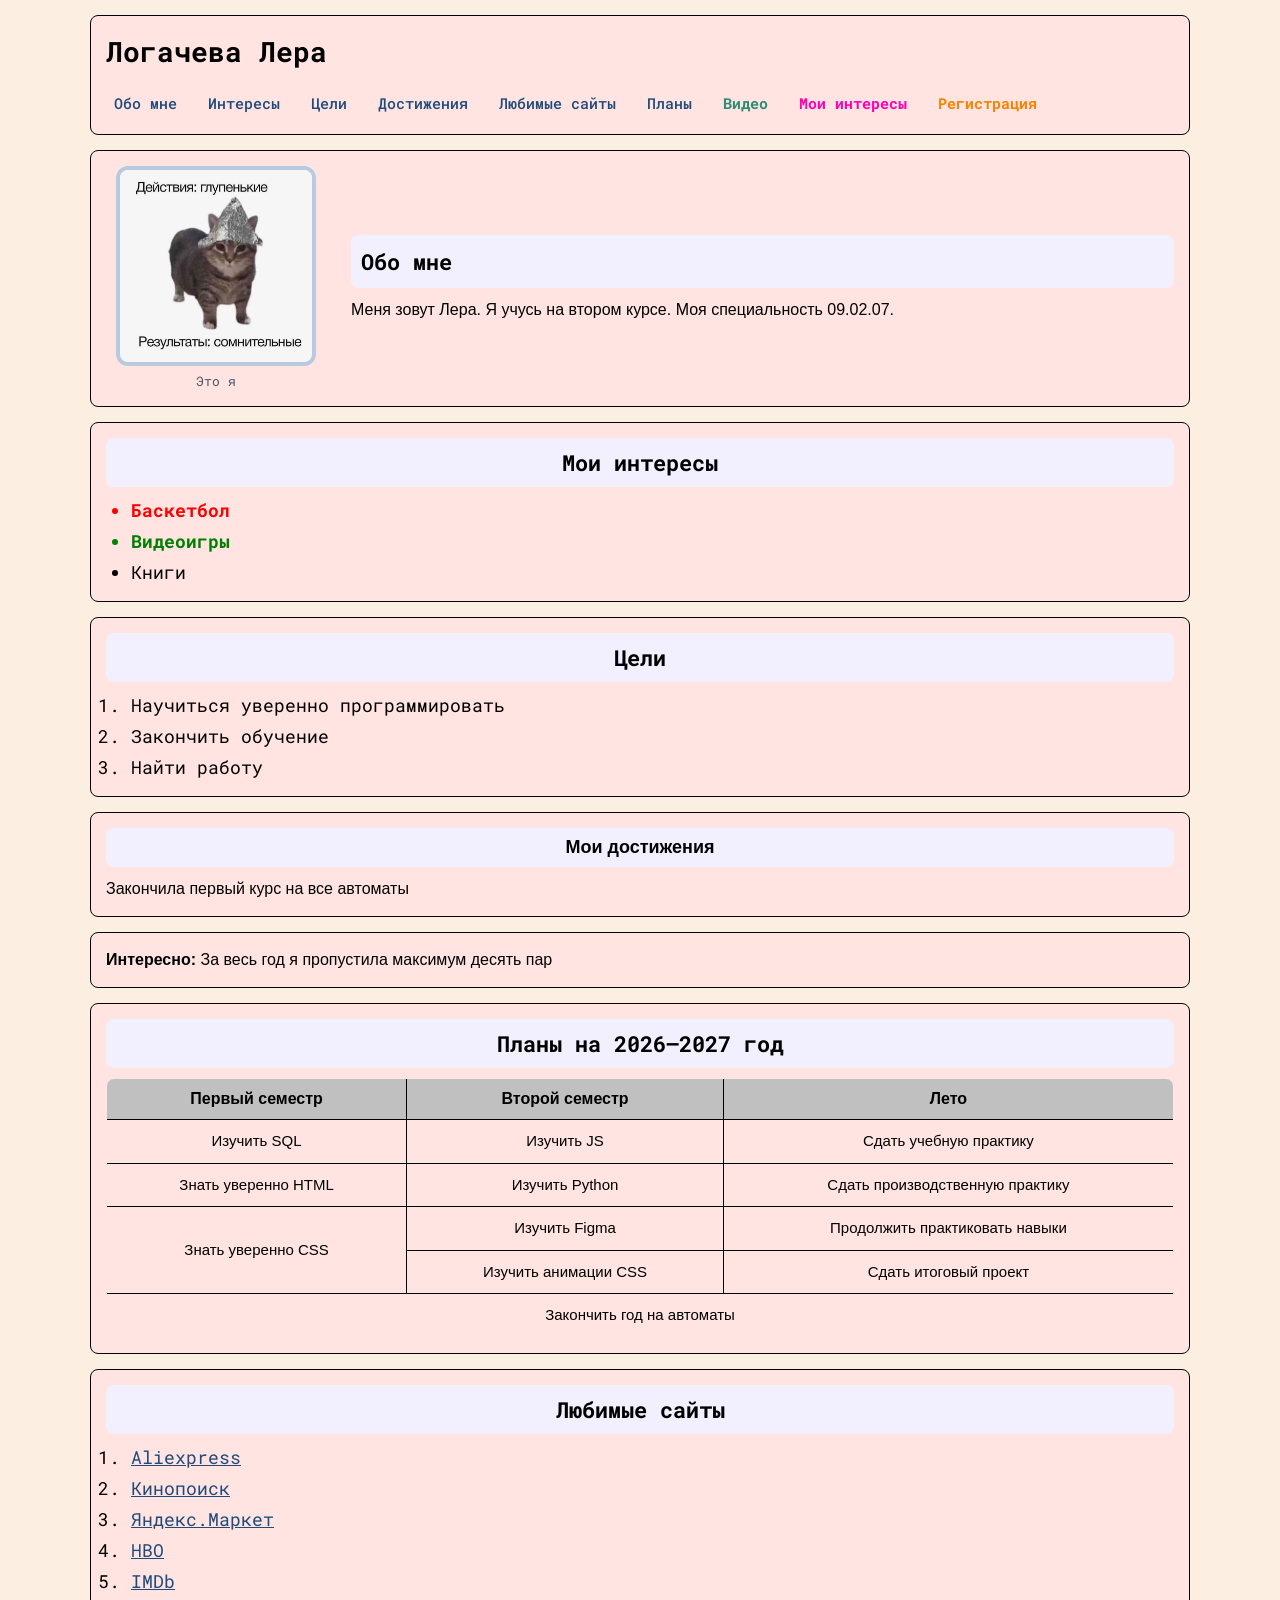
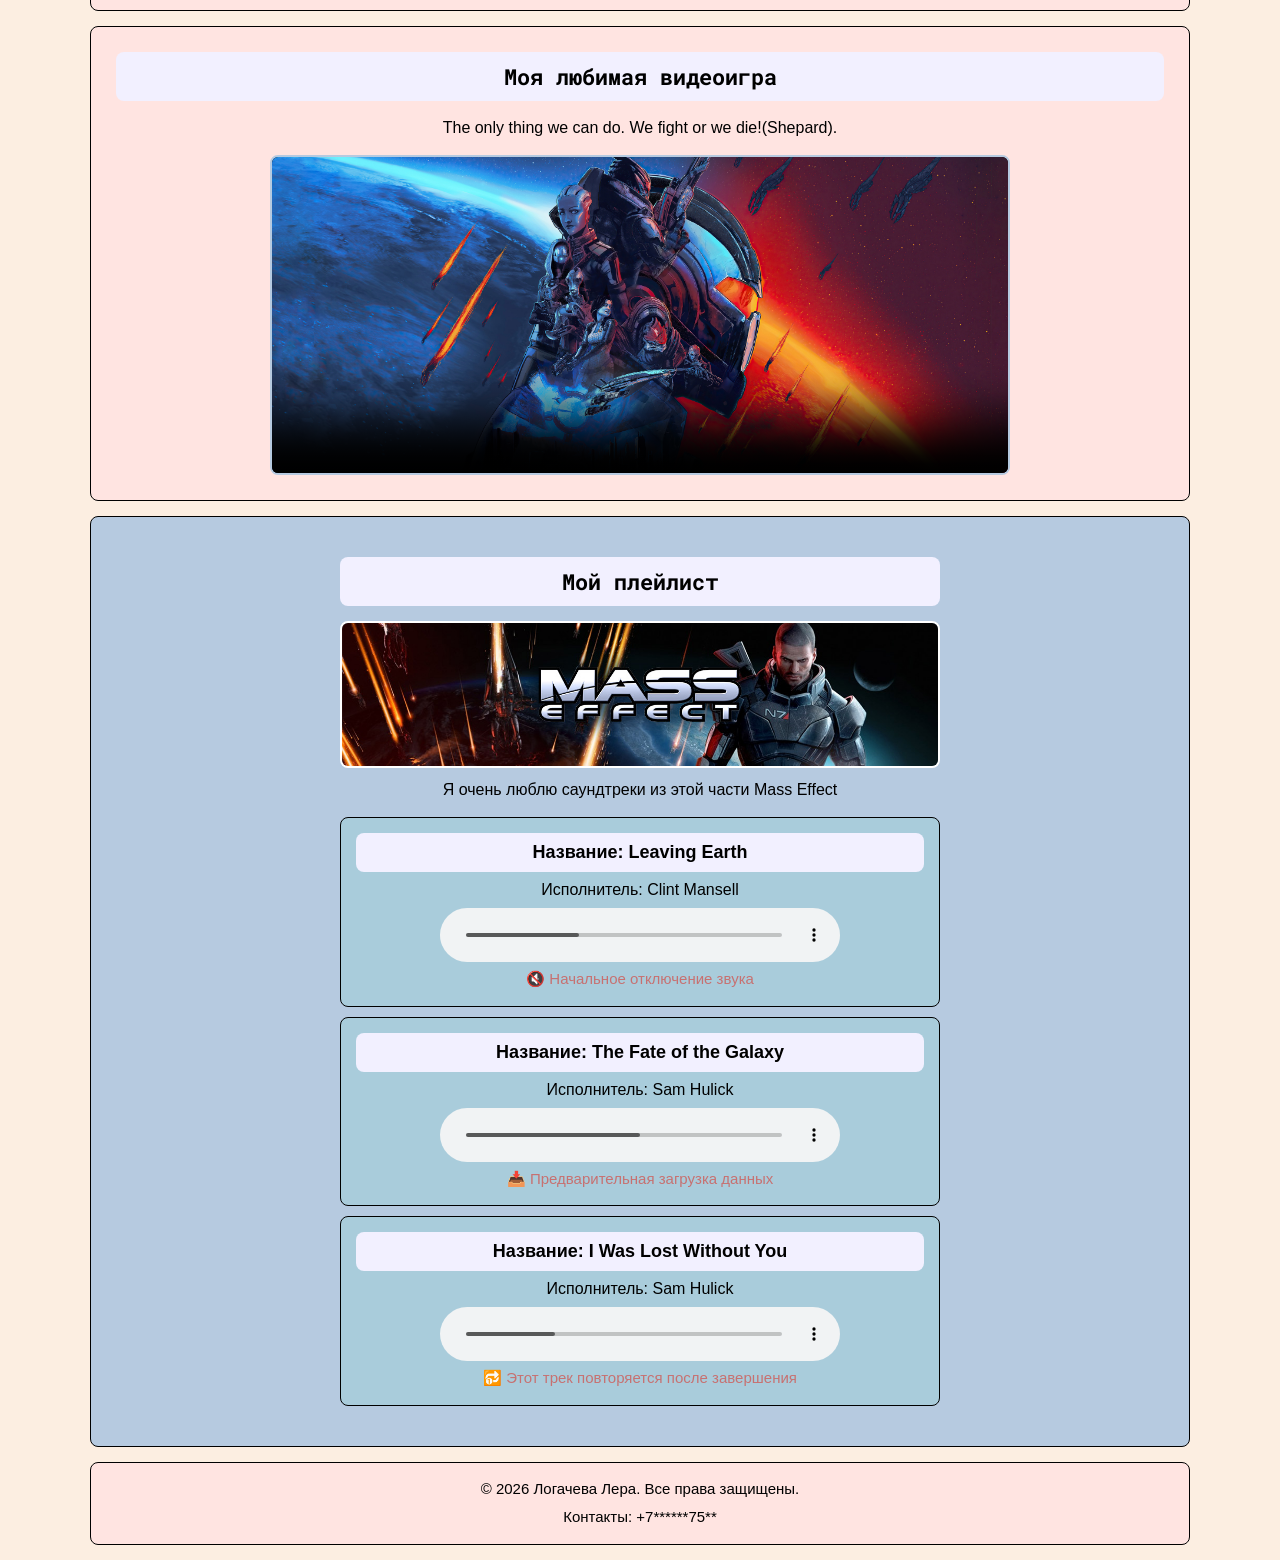
==== Site(LogachevaISP-R 2511)/index.html @ 3360e33c "Добавлена папка с сайтом" ====
<!DOCTYPE html>
<html lang="ru">
<head>
    <link rel="stylesheet" href="style.css">
    <meta charset="utf-8">
    <meta name="viewport" content="width=device-width, initial-scale=1.0">
    <title>Сайт-визитка "Обо мне"</title>
</head>
<body>
<header class="header">
    <h1 class="logo">Логачева Лера</h1>
    <nav class="menu">
        <a href="#about">Обо мне</a>
        <a href="#interests">Интересы</a>
        <a href="#goals">Цели</a>
        <a href="#achievements">Достижения</a>
        <a href="#sites">Любимые сайты</a>
        <a href="#plans">Планы</a>
        <a href="#video" class="vid">Видео</a>
        <a href="interests.html" class="int">Мои интересы</a>
        <a href="validation.html" class="valid">Регистрация</a>
    </nav>
</header>
<main>
    <section class="personal" id="about">
        <figure class="personal-photo">
            <img src="images/b2586f8eb5561542e587aded807478e8.jpg" alt="Моё фото">
            <figcaption>Это я</figcaption>
        </figure>
        <div class="personal-text">
            <h2>Обо мне</h2>
            <p>Меня зовут Лера. Я учусь на втором курсе. Моя специальность 09.02.07.</p>
        </div>
    </section>
    <section id="interests">
        <h2>Мои интересы</h2>
        <ul>
            <li>Баскетбол</li>
            <li>Видеоигры</li>
            <li>Книги</li>
        </ul>
    </section>
    <section id="goals">
        <h2>Цели</h2>
        <ol>
            <li>Научиться уверенно программировать</li>
            <li>Закончить обучение</li>
            <li>Найти работу</li>
        </ol>
    </section>
    <article id="achievements">
        <h3>Мои достижения</h3>
        <p>Закончила первый курс на все автоматы</p>
    </article>
    <aside>
        <p><strong>Интересно:</strong> За весь год я пропустила максимум десять пар</p>
    </aside>
    <section id="plans">
        <h2>Планы на 2026–2027 год</h2>
        <table border="2">
            <thead>
                <tr>
                    <th>Первый семестр</th>
                    <th>Второй семестр</th>
                    <th>Лето</th>
                </tr>
            </thead>
            <tbody>
                <tr>
                    <td>Изучить SQL</td>
                    <td>Изучить JS</td>
                    <td>Сдать учебную практику</td>
                </tr>
                <tr>
                    <td>Знать уверенно HTML</td>
                    <td>Изучить Python</td>
                    <td>Сдать производственную практику</td>
                </tr>
                <tr>
                    <td rowspan="2">Знать уверенно CSS</td>
                    <td>Изучить Figma</td>
                    <td>Продолжить практиковать навыки</td>
                </tr>
                <tr>
                    <td>Изучить анимации CSS</td>
                    <td>Сдать итоговый проект</td>
                </tr>
            </tbody>
            <tfoot>
                <tr>
                    <td colspan="3">Закончить год на автоматы</td>
                </tr>
            </tfoot>
        </table>
    </section>
    <section id="sites">
        <h2>Любимые сайты</h2>
        <ol>
            <li><a href="https://aliexpress.ru/">Aliexpress</a></li>
            <li><a href="https://www.kinopoisk.ru/">Кинопоиск</a></li>
            <li><a href="https://market.yandex.ru/">Яндекс.Маркет</a></li>
            <li><a href="https://www.hbo.com/">HBO</a></li>
            <li><a href="https://www.imdb.com/">IMDb</a></li>
        </ol>
    </section>
   <section class="video-section" id="video">
    <h2>Моя любимая видеоигра</h2>
    <p>The only thing we can do. We fight or we die!(Shepard).</p>
    <video controls poster="images/preview.jpg" preload="metadata">
        <source src="video/clip.mp4" type="video/mp4">
        <track kind="subtitles" src="video/subtitles.vtt" srclang="ru" label="Русские субтитры" default>
        <p>Браузер не поддерживает видеоплеер.
            <a href="video/clip.mp4" download>Скачать видеофайл</a>.
        </p>
    </video>
</section>
    <section id="playlist">
    <h2>Мой плейлист</h2>
    <div class="playlist-header">
        <img src="images/c325ba02207e45eb9558f47643bb348e.jpg" alt="Обложка плейлиста">
        <p>Я очень люблю саундтреки из этой части Mass Effect</p>
    </div>
    <div class="playlist-tracks">
        <article class="audio-block">
            <h3>Название: Leaving Earth</h3>
            <p>Исполнитель: Clint Mansell</p>
            <audio src="audio/mass_effect_3_02. Leaving Earth.mp3" controls muted></audio>
            <p class="note">🔇 Начальное отключение звука</p>
        </article>
        <article class="audio-block">
            <h3>Название: The Fate of the Galaxy</h3>
            <p>Исполнитель: Sam Hulick</p>
            <audio src="audio/mass_effect_3_01. The Fate of the Galaxy.mp3" controls preload="metadata"></audio>
            <p class="note">📥 Предварительная загрузка данных</p>
        </article>
        <article class="audio-block">
            <h3>Название: I Was Lost Without You</h3>
            <p>Исполнитель: Sam Hulick</p>
            <audio src="audio/mass_effect_3_18. I Was Lost Without You.mp3" controls loop></audio>
            <p class="note">🔂 Этот трек повторяется после завершения</p>
        </article>
    </div>
</section>
</main>
<footer>
    <p>© 2026 Логачева Лера. Все права защищены.</p>
    <p>Контакты: +7******75**</p>
</footer>
</body>
</html>
---- Site(LogachevaISP-R 2511)/style.css ----
@import url('https://fonts.googleapis.com/css2?family=Roboto+Mono:wght@400;700&display=swap');
* {
    box-sizing: border-box;
    margin: 0;
    padding: 0;
}
body {
    font-family: 'Roboto Mono', sans-serif;
    font-size: 18px;
    color: #000000;
    background-color: #FCEEE1;
    line-height: 1.5;
    display: flex;
    flex-direction: column;
    align-items: center;
    gap: 15px;
    padding: 15px;
}
h1 {
    font-size: 28px;
    font-weight: 700;
    text-align: center;
}
h2 {
    font-size: 22px;
    font-weight: 700;
    background-color: #F2F0FF;
    text-align: center;
    border-radius: 8px;
    padding: 8px 0;
}
h3 {
    font-size: 18px;
    font-family: 'Jost', sans-serif;
    background-color: #F2F0FF;
    text-align: center;
    border-radius: 8px;
    padding: 6px 0;
}
p {
    font-size: 16px;
    font-family: Arial, Helvetica, sans-serif;
}
.header {
    display: flex;
    justify-content: space-between;
    align-items: center;
    flex-wrap: wrap;
    gap: 15px;
    background-color: #FFE4E1;
    border: 1px solid;
    border-radius: 8px;
    padding: 15px;
    width: 100%;
    max-width: 1100px;
}
.menu {
    display: flex;
    flex-wrap: wrap;
    gap: 15px;
}
.menu a {
    color: #1f4a7a;
    text-decoration: none;
    font-size: 15px;
    font-weight: 500;
    padding: 4px 8px;
    border-radius: 6px;
}
.menu a:hover {
    background-color: #F2F0FF;
    color: #0f1a2b;
}
.menu a.int {
    color: #ff00b3;               
    font-weight: 700;
}
.menu a.valid {
    color: #f78400;               
    font-weight: 700;
}
main {
    display: flex;
    flex-direction: column;
    gap: 15px;
    width: 100%;
    max-width: 1100px;
}
section,
aside {
    display: flex;
    flex-direction: column;
    gap: 10px;
    background-color: #FFE4E1;
    border: 1px solid;
    border-radius: 8px;
    padding: 15px;
}
article {
    display: flex;
    flex-direction: column;
    gap: 10px;
    background-color: #FFE4E1;
    border: 1px solid;
    border-radius: 8px;
    padding: 15px;
}
.personal {
    display: flex;
    flex-direction: row;
    gap: 25px;
    align-items: center;
}
.personal-photo {
    flex: 0 0 220px;
    display: flex;
    flex-direction: column;
    align-items: center;
    gap: 6px;
    background-color: transparent;
    border: none;
    padding: 0;
}
.personal-photo img {
    width: 200px;
    height: auto;
    max-height: 250px;
    border-radius: 12px;
    border: 4px solid #B6CAE0;
    object-fit: contain;
}
.personal-photo figcaption {
    font-size: 13px;
    color: #4b5563;
}
.personal-text {
    flex: 1;
    display: flex;
    flex-direction: column;
    gap: 10px;
    text-align: left;
}
.personal-text h2 {
    text-align: left;
    padding: 10px;
}
ul,
ol {
    display: flex;
    flex-direction: column;
    gap: 4px;
    padding-left: 25px;
}
ul li:first-child {
    color: red;
    font-weight: bold;
}
ul li:nth-child(2) {
    color: green;
    font-weight: bold;
}
table {
    width: 100%;
    border-collapse: collapse;
    background-color: #FFE4E1;
    border: 1px solid;
    border-radius: 8px;
    overflow: hidden;
}
th {
    font-size: 16px;
    font-weight: 700;
    font-family: Arial, Helvetica, sans-serif;
    text-align: center;
    background-color: #C0C0C0;
    padding: 8px;
    border: 1px solid;
}
td {
    font-size: 15px;
    font-family: Arial, Helvetica, sans-serif;
    text-align: center;
    padding: 10px;
    border: 1px solid;
}
figure {
    display: flex;
    flex-direction: column;
    align-items: center;
    gap: 8px;
    background-color: #FFE4E1;
    border: 1px solid;
    border-radius: 8px;
    padding: 15px;
}
figure img {
    max-width: 100%;
    height: auto;
    border-radius: 8px;
    object-fit: contain;
}
#playlist {
    display: flex;
    flex-direction: column;
    align-items: center;
    gap: 15px;
    background-color: #B6CAE0;
    border: 1px solid;
    border-radius: 8px;
    padding: 40px;
}
#playlist h2 {
    width: 600px;               
}
.playlist-header {
    display: flex;
    flex-direction: column;
    align-items: center;
    gap: 10px;
    width: 100%;
    max-width: 600px;
}
.playlist-header img {
    width: 100%;
    height: auto;
    max-height: 300px;
    object-fit: contain;
    border-radius: 8px;
    border: 2px solid #ffffff;
}
.playlist-header p {
    text-align: center;
}
.playlist-tracks {
    display: flex;
    flex-direction: column;
    align-items: center;
    gap: 10px;
    width: 100%;
}
.audio-block {
    display: flex;
    flex-direction: column;
    align-items: center;
    gap: 6px;
    background-color: #A9CCDB;
    border: 1px solid;
    border-radius: 8px;
    padding: 15px;
    width: 100%;
    max-width: 600px;
}
.audio-block h3 {
    width: 100%;
}
.audio-block audio {
    width: 100%;
    max-width: 400px;
}
.audio-block .note {
    font-size: 15px;
    color: #C77171;
    text-align: center;
}
a {
    color: #1f4a7a;
}
footer {
    display: flex;
    flex-direction: column;
    align-items: center;
    gap: 6px;
    text-align: center;
    background-color: #FFE4E1;
    border: 1px solid;
    border-radius: 8px;
    padding: 15px;
    width: 100%;
    max-width: 1100px;
}
footer p {
    text-align: center;
    font-size: 15px;
}
.page-title {
    align-items: center;
    text-align: center;
}
.page-title h2 {
    width: 100%;                
}
.interests-grid {
    display: flex;
    flex-wrap: wrap;
    flex-direction: row;              
    gap: 20px;
    justify-content: center;     
    background-color: #FFE4E1;
    border: 1px solid;
    border-radius: 8px;
    padding: 20px;
}
.interest-card {
    flex: 0 0 300px;
    display: flex;
    flex-direction: column;
    align-items: center;
    gap: 8px;
    background-color: #FFE4E1;
    border: 1px solid;
    border-radius: 12px;
    padding: 15px;
}
.interest-card img {
    width: 100%;
    height: 180px;
    object-fit: cover;
    background-color: #F2F0FF;
    border-radius: 8px;
    padding: 8px;
}
.interest-card h3 {
    width: 100%;
    background-color: #F2F0FF;
}
.interest-card p {
    font-size: 14px;
    text-align: center;
}
.gallery-section {
    display: flex;
    flex-direction: column;
    gap: 15px;
}
.gallery {
    display: flex;
    flex-wrap: wrap;
    gap: 15px;
    justify-content: center;
}
.gallery figure {
    flex: 0 0 220px;
    background-color: #F2F0FF;
    padding: 10px;
}
.gallery img {
    width: 100%;
    height: 100%;
    object-fit: cover;
    border-radius: 8px;
}
.gallery figcaption {
    font-size: 13px;
    color: #4b5563;
}
.info-block {
    display: flex;
    gap: 25px;
    align-items: center;
}
.info-text {
    flex: 1;
    display: flex;
    flex-direction: column;
    gap: 10px;
}
.info-text h2 {
    text-align: center;
}
.info-image {
    flex: 0 0 300px;
    background-color: #F2F0FF;
}
.info-image img {
    width: 100%;
    height: auto;
    object-fit: contain;
    border-radius: 8px;
}
.info-image figcaption {
    font-size: 13px;
    color: #4b5563;
}
.video-section {
    display: flex;
    flex-direction: column;
    gap: 15px;
    background-color: #FFE4E1;
    border: 1px solid;
    border-radius: 8px;
    padding: 25px;
    align-items: center;
}

.video-section h2 {
    width: 100%;
}

.video-section p {
    text-align: center;
}

.video-section video {
    width: 100%;
    max-width: 740px;
    height: auto;
    border-radius: 8px;
    border: 2px solid #B6CAE0;
    background-color: #000;
}
.menu a.vid {
    color: #2e8b76;
    font-weight: 700;
}
@media (max-width: 900px) {
    .header, main, footer {
        padding: 10px;
    }
    #playlist h2 {
        width: 100%;
    }
    .playlist-header, .audio-block {
        max-width: 100%;
    }
    .interest-card {
        flex: 0 0 calc(50% - 10px); 
    }
    .info-block {
        flex-direction: column;
    }
    .info-image {
        flex: 0 0 auto;
        width: 100%;
        max-width: 400px;
    }
     .gallery-section {
        padding: none; 
    }
    .gallery figure {
        flex: 0 0 45%;
    }
}
@media (max-width: 700px) {
    body {
        padding: 10px;
        gap: 10px;
        font-size: 16px; 
    }
    .header {
        flex-direction: column; 
        align-items: center;
        text-align: center;
    }
    .menu {
        flex-direction: column; 
        align-items: stretch; 
        gap: 8px;
        width: 100%;
    }
    .menu a {
        text-align: center;
        background-color: #F2F0FF;
        padding: 10px;
    }
    .personal {
        flex-direction: column;
        text-align: center;
    }
    .personal-text h2 {
        text-align: center;
    }
    .personal-photo {
        flex: 0 0 auto;
        width: 100%;         
        max-width: 330px;    
        margin: 0 auto;      
    }
    .personal-photo img {
        width: 100%;         
        height: auto;        
        max-height: 300px;  
        border-radius: 12px; 
        object-fit: cover;
    }
    .interest-card {
        flex: 0 0 100%; 
    }
    .interest-card img {
        height: 200px;            
        object-fit: cover;      
        background-color: #F2F0FF;
        padding: 8px;           
    }
    table {
        display: block;
        overflow-x: auto;
        white-space: nowrap;
    }
    #playlist {
        padding: 15px;
    }
    .audio-block {
        width: 100%;
    }
    .audio-block audio {
        max-width: 100%;
    }
    .video-section {
        padding: 15px;
    }
    .gallery figure {
        flex: 0 0 100%; 
    }
    .gallery img {
       height: 270px;       
       object-fit: cover;  
       width: 100%;
    }
}
@media (max-width: 480px) {
    h1 { font-size: 22px; }
    h2 { font-size: 18px; }
    h3 { font-size: 16px; }
    button, input, select, textarea {
        font-size: 16px;
    }
}
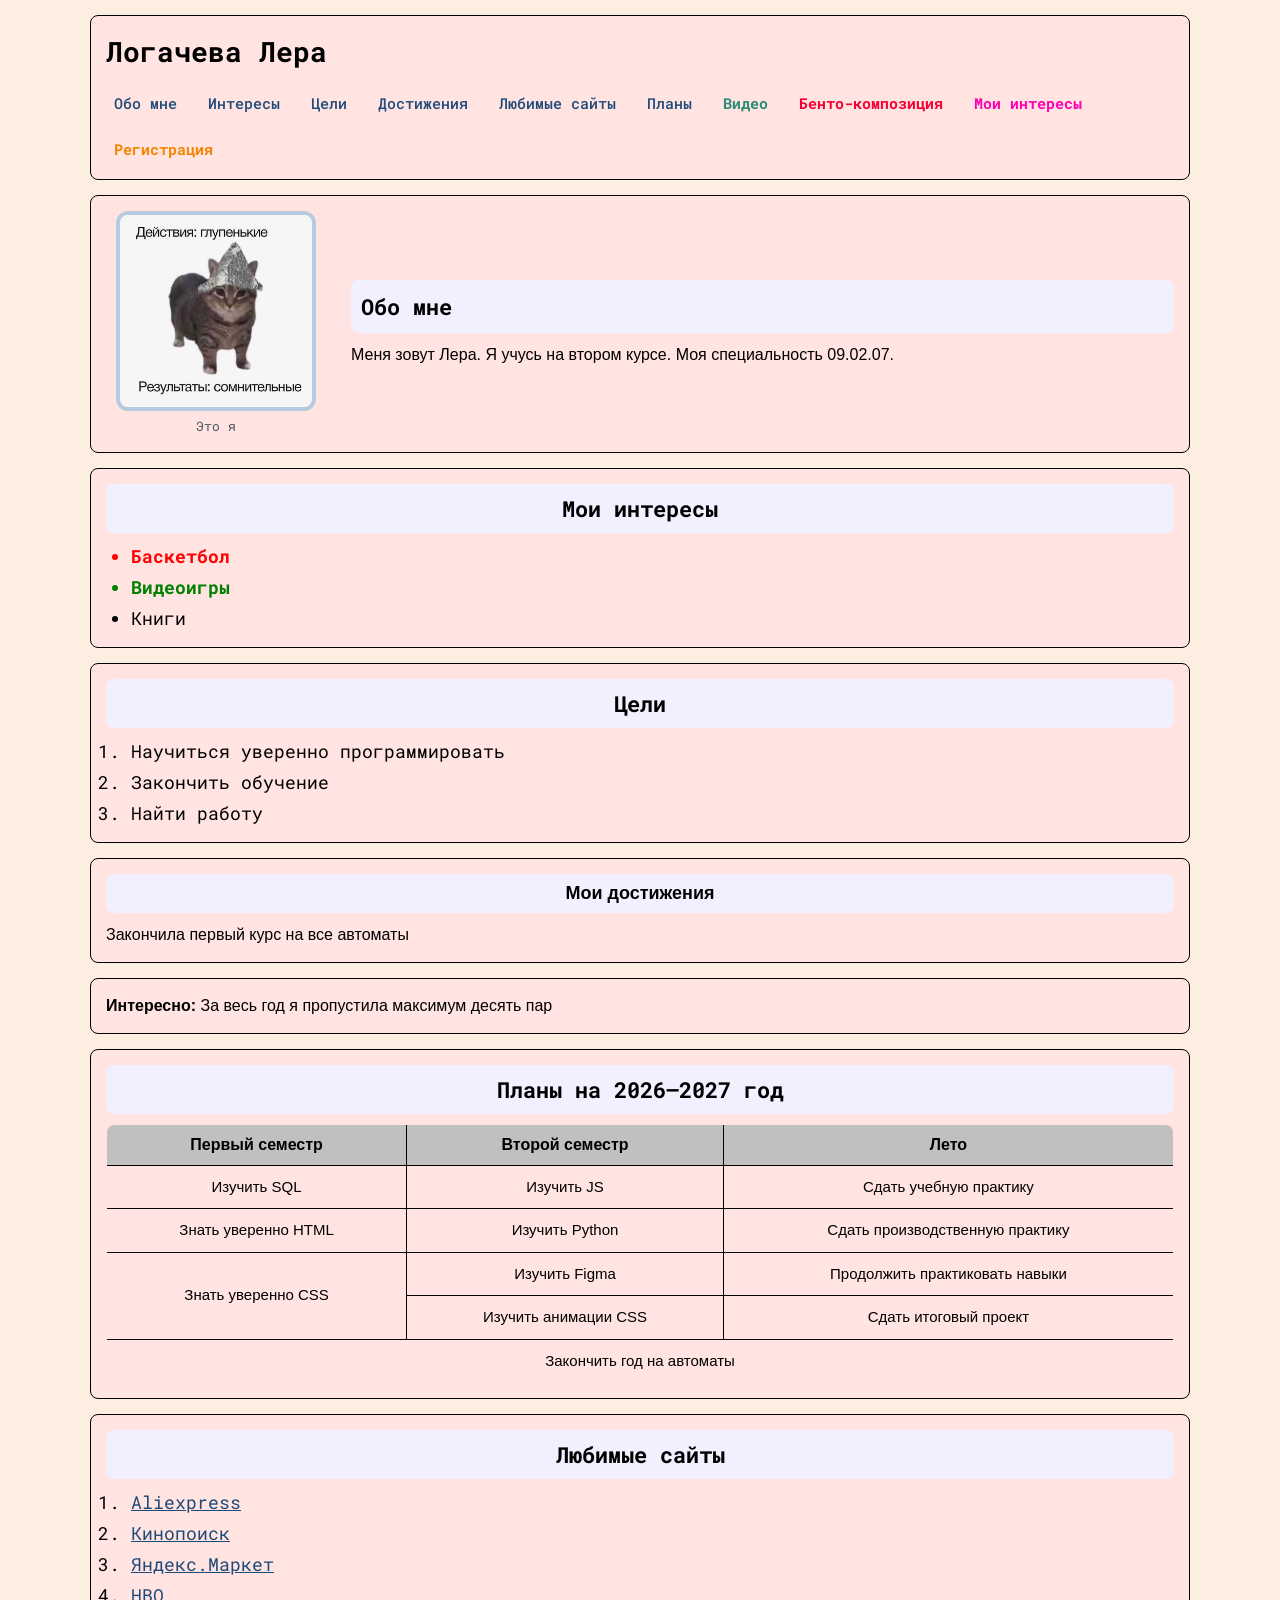
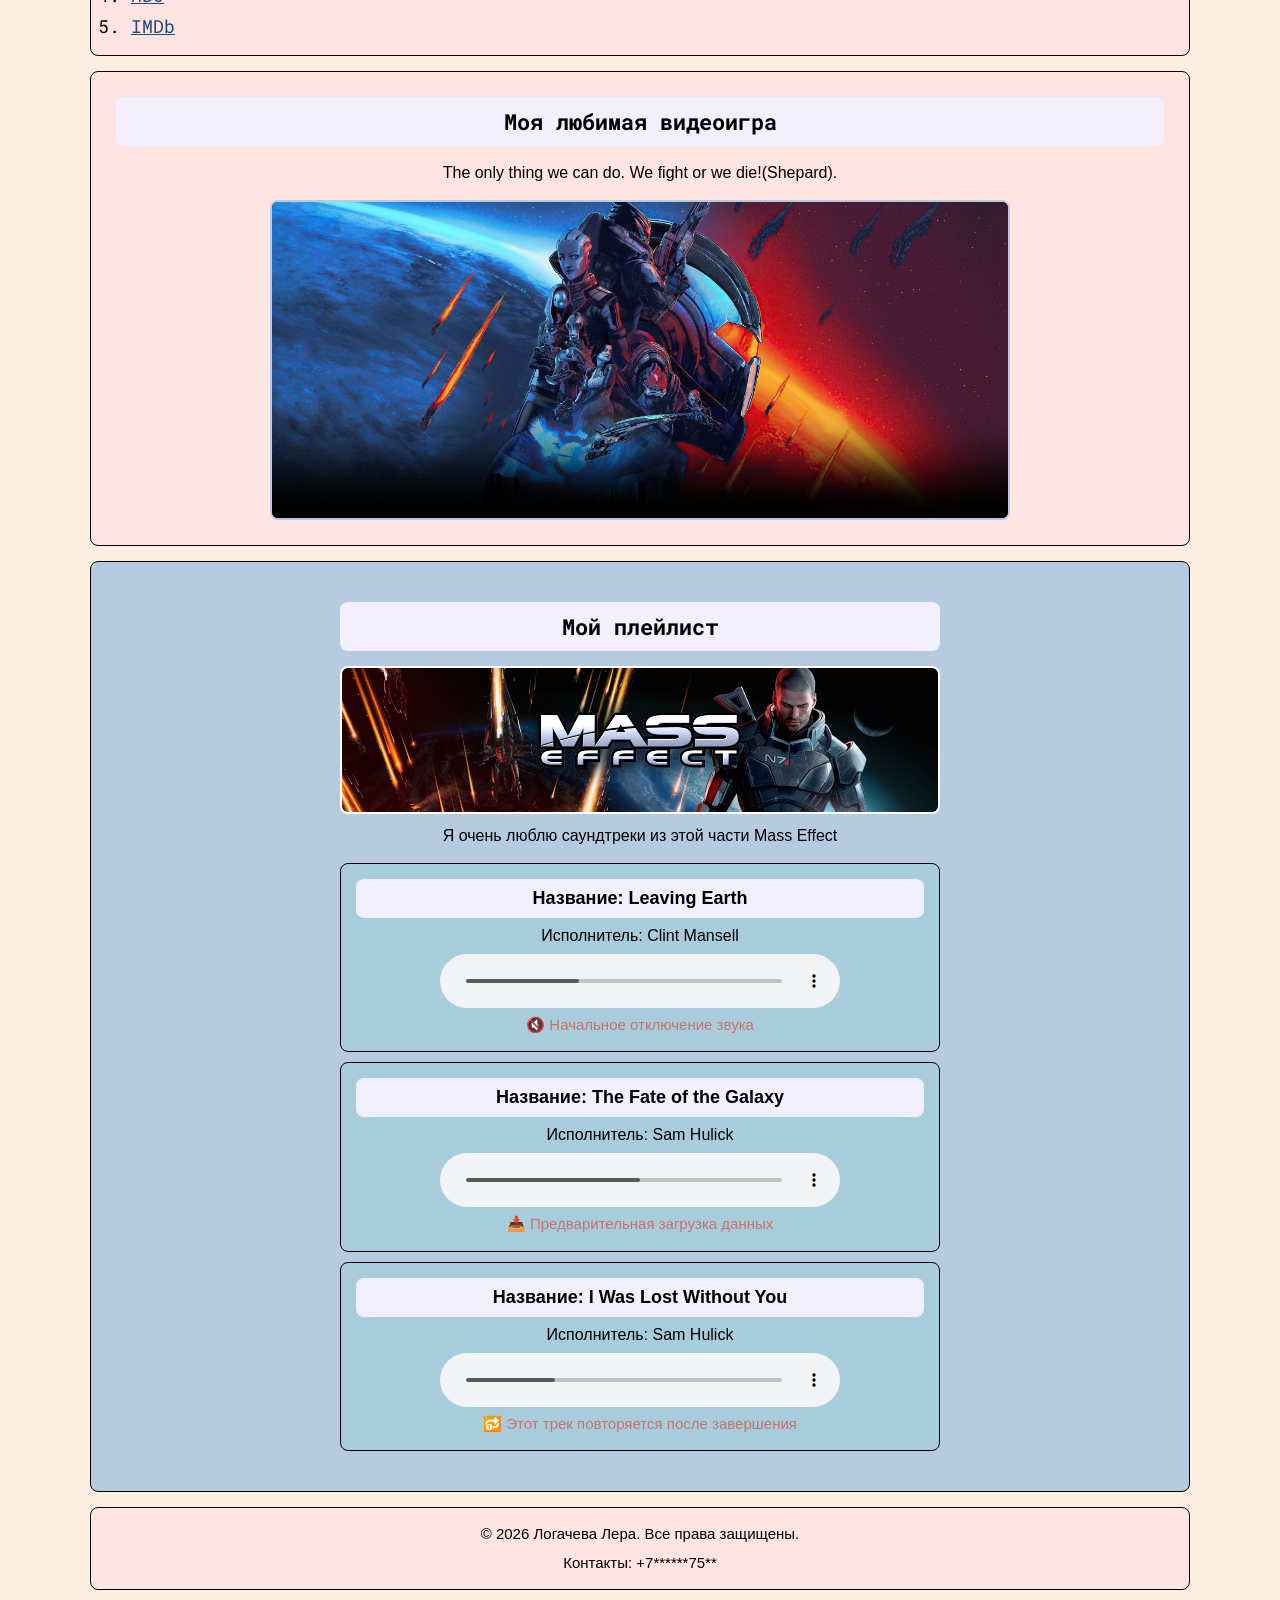
==== commit 2f9348f1: "Добавила гриды" ====
--- a/Site(LogachevaISP-R 2511)/index.html
+++ b/Site(LogachevaISP-R 2511)/index.html
@@ -17,6 +17,7 @@
         <a href="#sites">Любимые сайты</a>
         <a href="#plans">Планы</a>
         <a href="#video" class="vid">Видео</a>
+        <a href="grid.html" class="grid">Бенто-композиция</a>
         <a href="interests.html" class="int">Мои интересы</a>
         <a href="validation.html" class="valid">Регистрация</a>
     </nav>
--- a/Site(LogachevaISP-R 2511)/style.css
+++ b/Site(LogachevaISP-R 2511)/style.css
@@ -79,6 +79,10 @@
     color: #f78400;               
     font-weight: 700;
 }
+.menu a.grid {
+    color: #f70036;               
+    font-weight: 700;
+}
 main {
     display: flex;
     flex-direction: column;
@@ -313,7 +317,7 @@
 }
 .interest-card img {
     width: 100%;
-    height: 180px;
+    height: 200px;
     object-fit: cover;
     background-color: #F2F0FF;
     border-radius: 8px;
@@ -424,6 +428,9 @@
     }
     .interest-card {
         flex: 0 0 calc(50% - 10px); 
+    }
+     .interest-card img {
+        height: 200px;
     }
     .info-block {
         flex-direction: column;
@@ -486,8 +493,8 @@
         flex: 0 0 100%; 
     }
     .interest-card img {
-        height: 200px;            
-        object-fit: cover;      
+        height: 320px;             
+        object-fit: contain;      
         background-color: #F2F0FF;
         padding: 8px;           
     }
